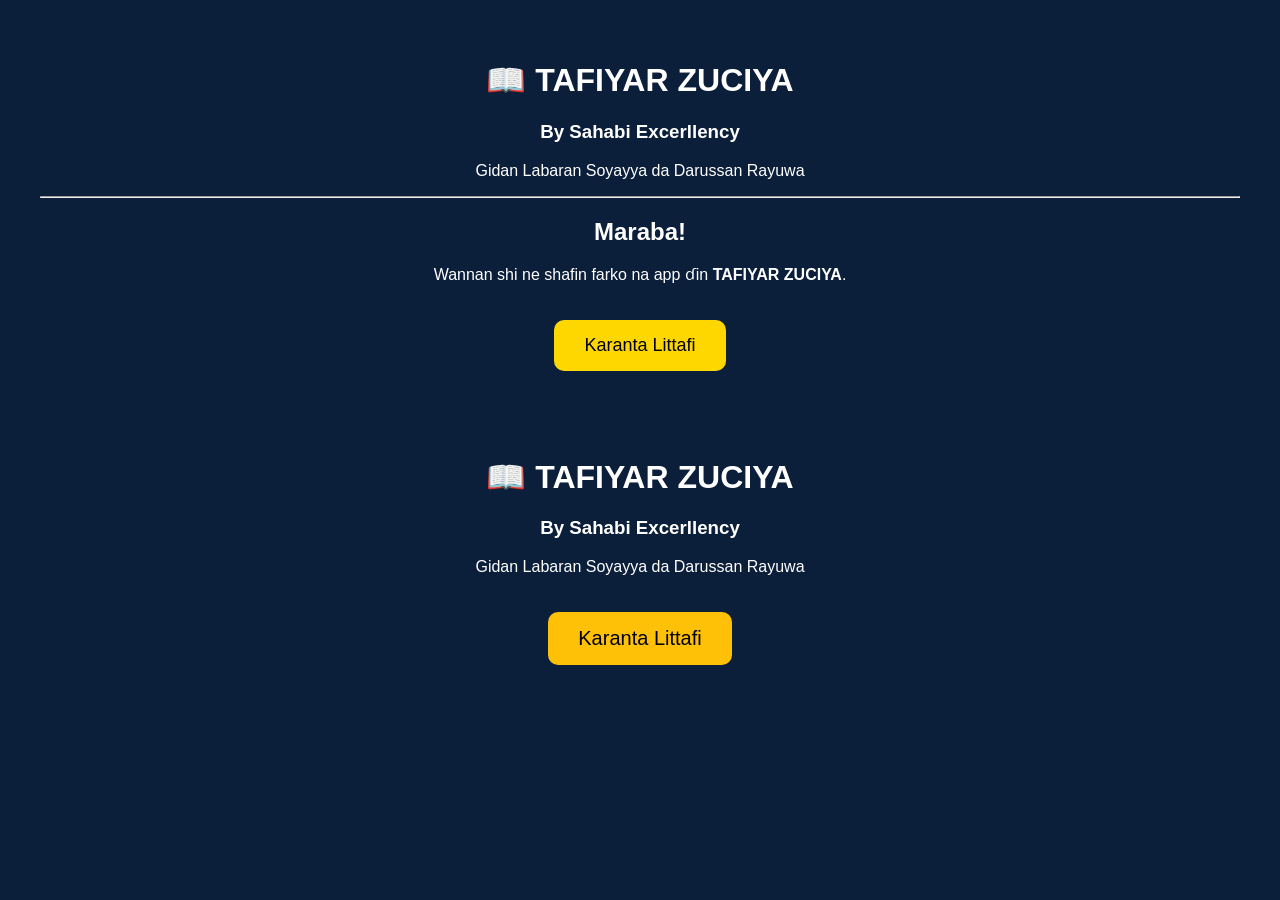
==== index.html @ 1dfebc31 "Update index.html" ====
<!DOCTYPE html>
<html lang="ha">
<head>
  <meta charset="UTF-8">
  <meta name="viewport" content="width=device-width, initial-scale=1.0">
  <title>Tafiyar Zuciya</title>
</head>
<body style="margin:0;font-family:Arial;background:#0b1f3a;color:white;text-align:center;">

  <div style="padding:40px;">
    <h1>📖 TAFIYAR ZUCIYA</h1>

    <h3>By Sahabi Excerllency</h3>

    <p>Gidan Labaran Soyayya da Darussan Rayuwa</p>

    <hr>

    <h2>Maraba!</h2>

    <p>
      Wannan shi ne shafin farko na app ɗin
      <strong>TAFIYAR ZUCIYA</strong>.
    </p>

    <button style="padding:15px 30px;font-size:18px;border:none;background:gold;border-radius:10px;">
      Karanta Littafi
    </button>

  </div>

</body>
</html>
<!DOCTYPE html>
<html lang="ha">
<head>
<meta charset="UTF-8">
<meta name="viewport" content="width=device-width, initial-scale=1.0">
<title>Tafiyar Zuciya</title>
<style>
body{
margin:0;
font-family:Arial;
background:#0d2340;
color:white;
text-align:center;
}
.page{
padding:25px;
}
button{
background:#ffc107;
border:none;
padding:15px 30px;
font-size:20px;
border-radius:10px;
cursor:pointer;
margin-top:20px;
}
#book{
display:none;
text-align:left;
max-width:700px;
margin:auto;
padding:20px;
}
</style>
</head>

<body>

<div id="home" class="page">
<h1>📖 TAFIYAR ZUCIYA</h1>
<h3>By Sahabi Excerllency</h3>

<p>Gidan Labaran Soyayya da Darussan Rayuwa</p>

<button onclick="openBook()">Karanta Littafi</button>
</div>

<div id="book">
<h2>Chapter 1</h2>

<p>
A kowace tafiya akwai farkonta...
Wannan ita ce farkon labarin Tafiyar Zuciya.
</p>

<script>
function openBook(){
document.getElementById("home").style.display="none";
document.getElementById("book").style.display="block";
}

function goHome(){
document.getElementById("home").style.display="block";
document.getElementById("book").style.display="none";
}
</script>

</body>
</html>
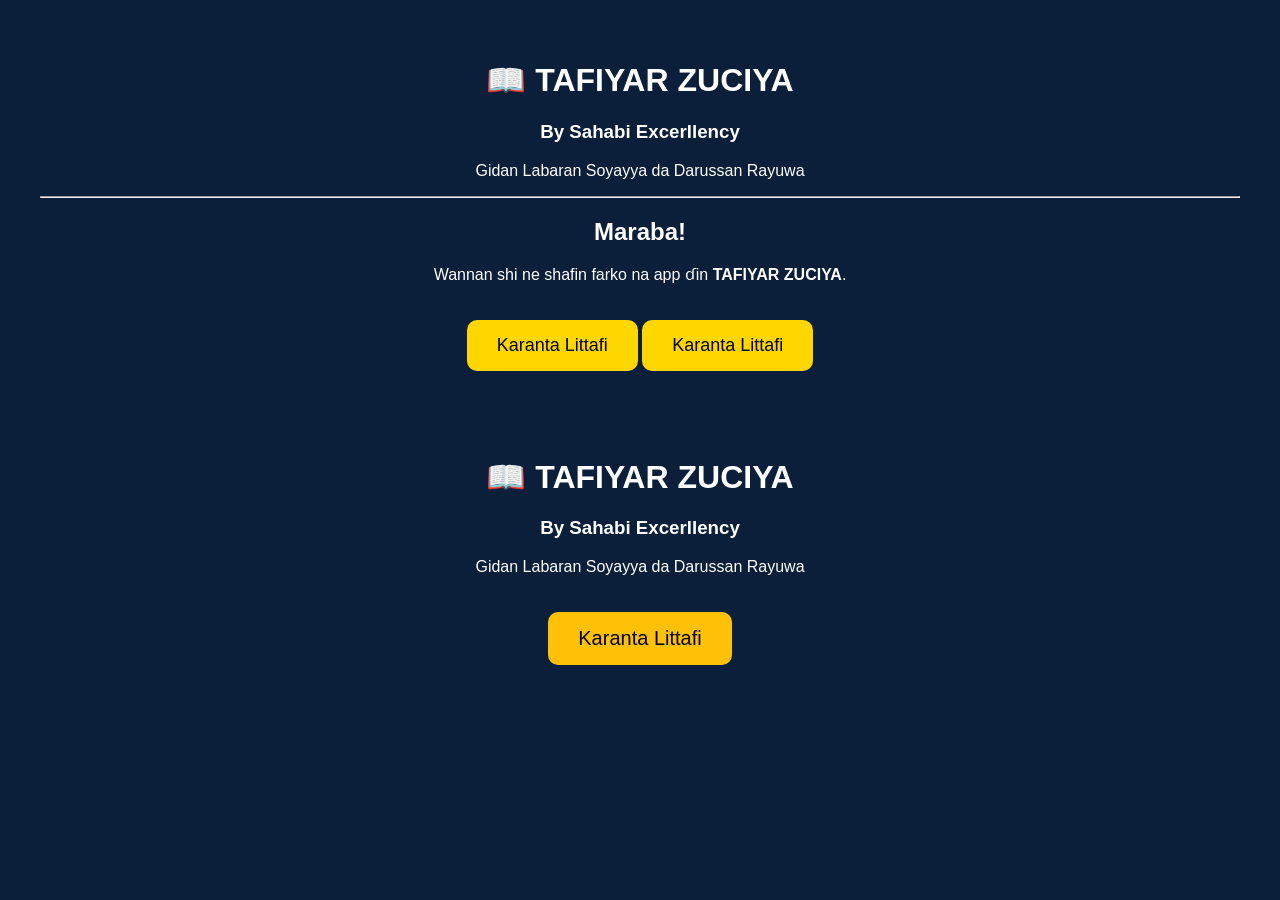
==== commit f5cd11fe: "Update index.html" ====
--- a/index.html
+++ b/index.html
@@ -26,7 +26,11 @@
     <button style="padding:15px 30px;font-size:18px;border:none;background:gold;border-radius:10px;">
       Karanta Littafi
     </button>
-
+<a href="chapter1.html">
+  <button style="padding:15px 30px;font-size:18px;border:none;background:gold;border-radius:10px;cursor:pointer;">
+    Karanta Littafi
+  </button>
+</a>
   </div>
 
 </body>
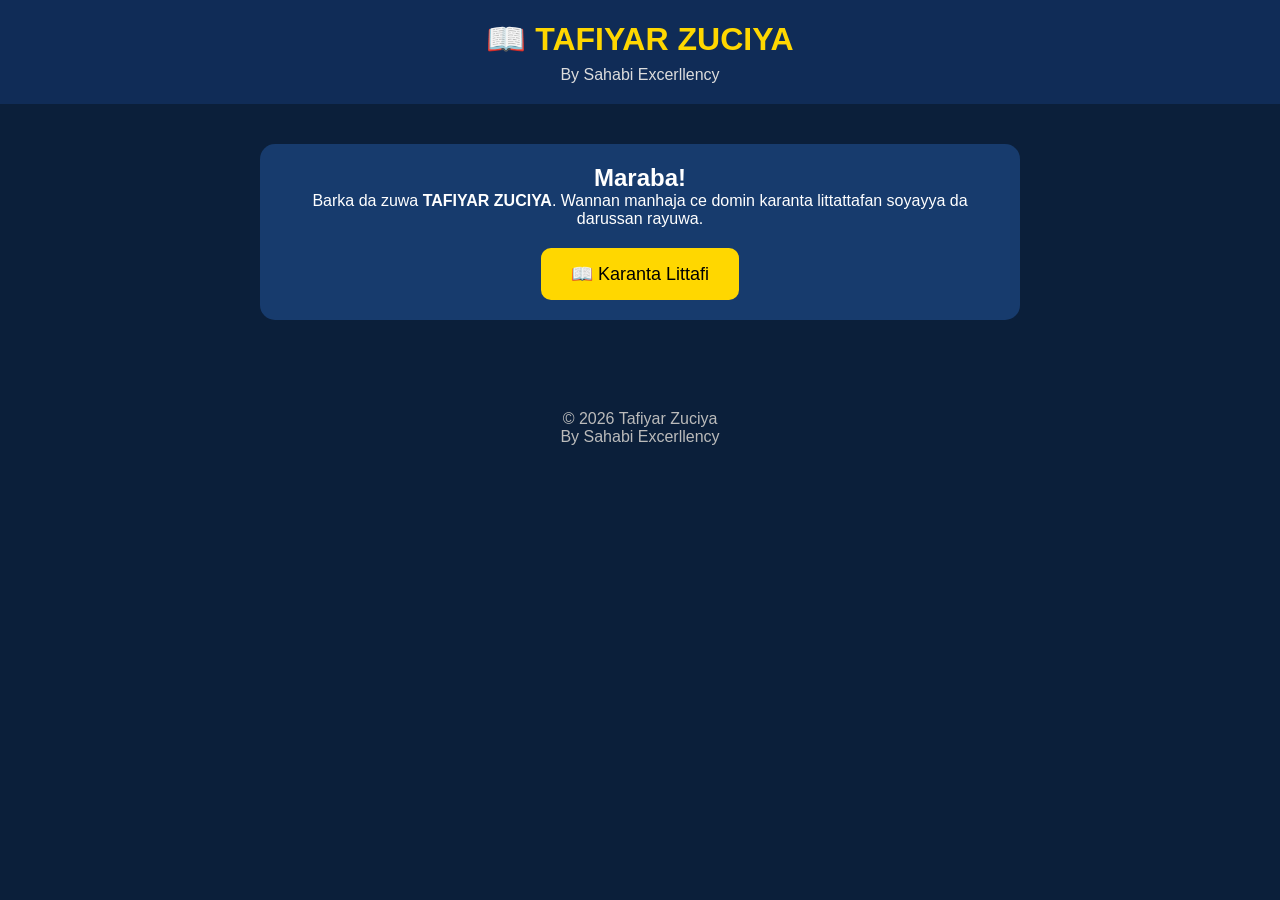
==== commit 32fabace: "Update index.html" ====
--- a/index.html
+++ b/index.html
@@ -1,106 +1,110 @@
-<!DOCTYPE html>
-<html lang="ha">
-<head>
-  <meta charset="UTF-8">
-  <meta name="viewport" content="width=device-width, initial-scale=1.0">
-  <title>Tafiyar Zuciya</title>
-</head>
-<body style="margin:0;font-family:Arial;background:#0b1f3a;color:white;text-align:center;">
-
-  <div style="padding:40px;">
-    <h1>📖 TAFIYAR ZUCIYA</h1>
-
-    <h3>By Sahabi Excerllency</h3>
-
-    <p>Gidan Labaran Soyayya da Darussan Rayuwa</p>
-
-    <hr>
-
-    <h2>Maraba!</h2>
-
-    <p>
-      Wannan shi ne shafin farko na app ɗin
-      <strong>TAFIYAR ZUCIYA</strong>.
-    </p>
-
-    <button style="padding:15px 30px;font-size:18px;border:none;background:gold;border-radius:10px;">
-      Karanta Littafi
-    </button>
-<a href="chapter1.html">
-  <button style="padding:15px 30px;font-size:18px;border:none;background:gold;border-radius:10px;cursor:pointer;">
-    Karanta Littafi
-  </button>
-</a>
-  </div>
-
-</body>
-</html>
 <!DOCTYPE html>
 <html lang="ha">
 <head>
 <meta charset="UTF-8">
 <meta name="viewport" content="width=device-width, initial-scale=1.0">
 <title>Tafiyar Zuciya</title>
+
 <style>
+*{
+    margin:0;
+    padding:0;
+    box-sizing:border-box;
+}
+
 body{
-margin:0;
-font-family:Arial;
-background:#0d2340;
-color:white;
-text-align:center;
+    font-family:Arial, sans-serif;
+    background:#0b1f3a;
+    color:white;
 }
-.page{
-padding:25px;
+
+header{
+    background:#102c57;
+    padding:20px;
+    text-align:center;
 }
+
+header h1{
+    color:gold;
+}
+
+header p{
+    margin-top:8px;
+    color:#ddd;
+}
+
+.container{
+    max-width:800px;
+    margin:auto;
+    padding:20px;
+    text-align:center;
+}
+
+.card{
+    background:#173b6d;
+    padding:20px;
+    border-radius:15px;
+    margin-top:20px;
+}
+
 button{
-background:#ffc107;
-border:none;
-padding:15px 30px;
-font-size:20px;
-border-radius:10px;
-cursor:pointer;
-margin-top:20px;
+    background:gold;
+    color:black;
+    border:none;
+    padding:15px 30px;
+    border-radius:10px;
+    font-size:18px;
+    cursor:pointer;
+    margin-top:20px;
 }
-#book{
-display:none;
-text-align:left;
-max-width:700px;
-margin:auto;
-padding:20px;
+
+button:hover{
+    background:#ffd700;
+}
+
+footer{
+    margin-top:50px;
+    text-align:center;
+    padding:20px;
+    color:#bbb;
 }
 </style>
+
 </head>
 
 <body>
 
-<div id="home" class="page">
+<header>
 <h1>📖 TAFIYAR ZUCIYA</h1>
-<h3>By Sahabi Excerllency</h3>
+<p>By Sahabi Excerllency</p>
+</header>
 
-<p>Gidan Labaran Soyayya da Darussan Rayuwa</p>
+<div class="container">
 
-<button onclick="openBook()">Karanta Littafi</button>
+<div class="card">
+
+<h2>Maraba!</h2>
+
+<p>
+Barka da zuwa <b>TAFIYAR ZUCIYA</b>.
+Wannan manhaja ce domin karanta littattafan soyayya da darussan rayuwa.
+</p>
+
+<a href="chapter1.html">
+<button>📖 Karanta Littafi</button>
+</a>
+
 </div>
 
-<div id="book">
-<h2>Chapter 1</h2>
+</div>
 
-<p>
-A kowace tafiya akwai farkonta...
-Wannan ita ce farkon labarin Tafiyar Zuciya.
-</p>
+<footer>
 
-<script>
-function openBook(){
-document.getElementById("home").style.display="none";
-document.getElementById("book").style.display="block";
-}
+© 2026 Tafiyar Zuciya<br>
 
-function goHome(){
-document.getElementById("home").style.display="block";
-document.getElementById("book").style.display="none";
-}
-</script>
+By Sahabi Excerllency
+
+</footer>
 
 </body>
 </html>
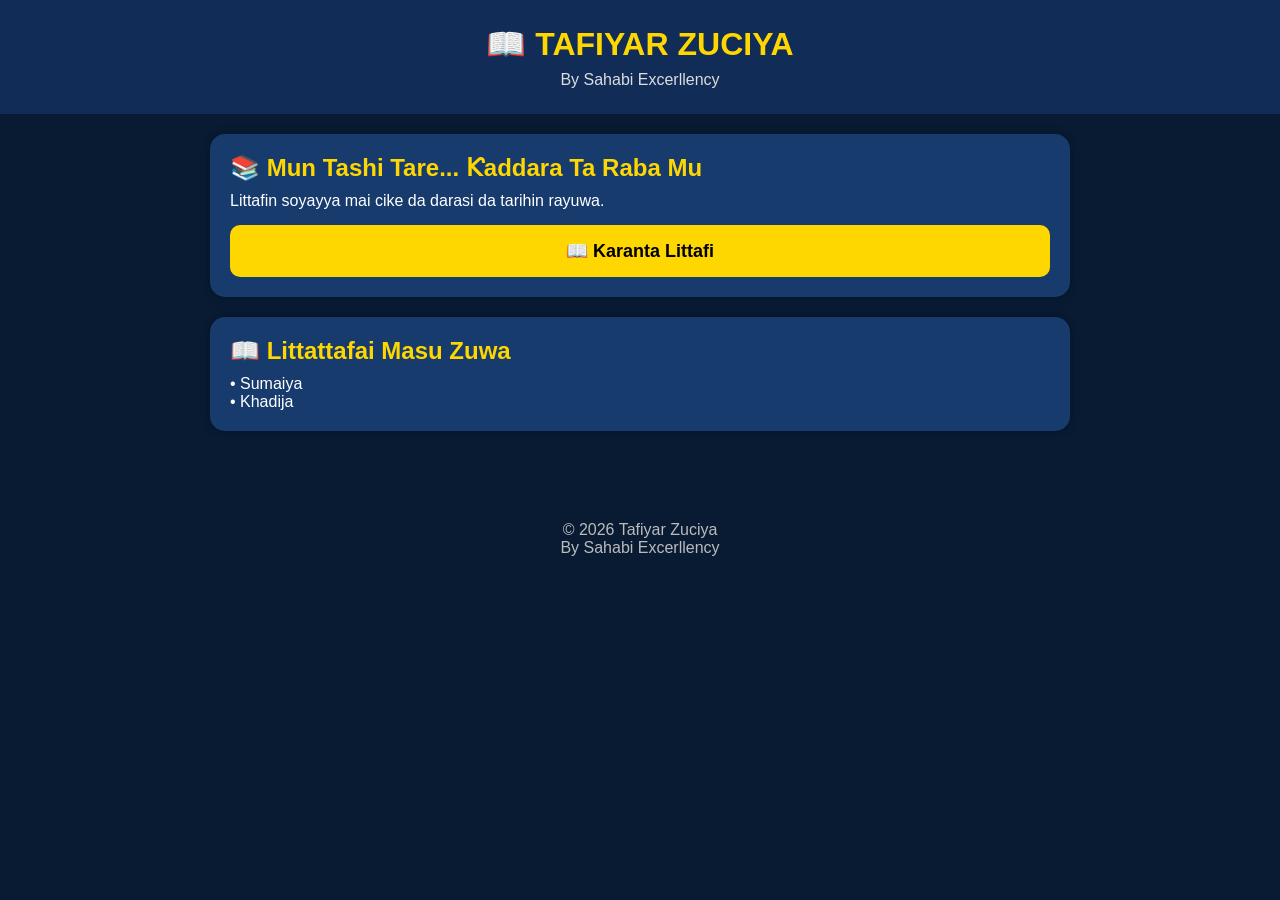
==== commit 43ff53cf: "Update index.html" ====
--- a/index.html
+++ b/index.html
@@ -7,66 +7,71 @@
 
 <style>
 *{
-    margin:0;
-    padding:0;
-    box-sizing:border-box;
+margin:0;
+padding:0;
+box-sizing:border-box;
+font-family:Arial,sans-serif;
 }
 
 body{
-    font-family:Arial, sans-serif;
-    background:#0b1f3a;
-    color:white;
+background:#081b33;
+color:white;
 }
 
 header{
-    background:#102c57;
-    padding:20px;
-    text-align:center;
+background:#102c57;
+padding:25px;
+text-align:center;
 }
 
 header h1{
-    color:gold;
+color:#FFD700;
+font-size:32px;
 }
 
 header p{
-    margin-top:8px;
-    color:#ddd;
+margin-top:8px;
+color:#ddd;
 }
 
 .container{
-    max-width:800px;
-    margin:auto;
-    padding:20px;
-    text-align:center;
+padding:20px;
+max-width:900px;
+margin:auto;
 }
 
 .card{
-    background:#173b6d;
-    padding:20px;
-    border-radius:15px;
-    margin-top:20px;
+background:#173b6d;
+padding:20px;
+border-radius:15px;
+margin-bottom:20px;
+box-shadow:0 0 10px rgba(0,0,0,.3);
 }
 
-button{
-    background:gold;
-    color:black;
-    border:none;
-    padding:15px 30px;
-    border-radius:10px;
-    font-size:18px;
-    cursor:pointer;
-    margin-top:20px;
+.card h2{
+color:#FFD700;
+margin-bottom:10px;
 }
 
-button:hover{
-    background:#ffd700;
+.btn{
+display:block;
+width:100%;
+padding:15px;
+background:#FFD700;
+color:black;
+font-size:18px;
+text-decoration:none;
+text-align:center;
+border-radius:10px;
+font-weight:bold;
+margin-top:15px;
 }
 
 footer{
-    margin-top:50px;
-    text-align:center;
-    padding:20px;
-    color:#bbb;
+text-align:center;
+padding:20px;
+color:#bbb;
+margin-top:30px;
 }
 </style>
 
@@ -75,24 +80,35 @@
 <body>
 
 <header>
+
 <h1>📖 TAFIYAR ZUCIYA</h1>
+
 <p>By Sahabi Excerllency</p>
+
 </header>
 
 <div class="container">
 
 <div class="card">
 
-<h2>Maraba!</h2>
+<h2>📚 Mun Tashi Tare... Ƙaddara Ta Raba Mu</h2>
 
 <p>
-Barka da zuwa <b>TAFIYAR ZUCIYA</b>.
-Wannan manhaja ce domin karanta littattafan soyayya da darussan rayuwa.
+Littafin soyayya mai cike da darasi da tarihin rayuwa.
 </p>
 
-<a href="chapter1.html">
-<button>📖 Karanta Littafi</button>
+<a class="btn" href="chapter1.html">
+📖 Karanta Littafi
 </a>
+
+</div>
+
+<div class="card">
+
+<h2>📖 Littattafai Masu Zuwa</h2>
+
+<p>• Sumaiya</p>
+<p>• Khadija</p>
 
 </div>
 
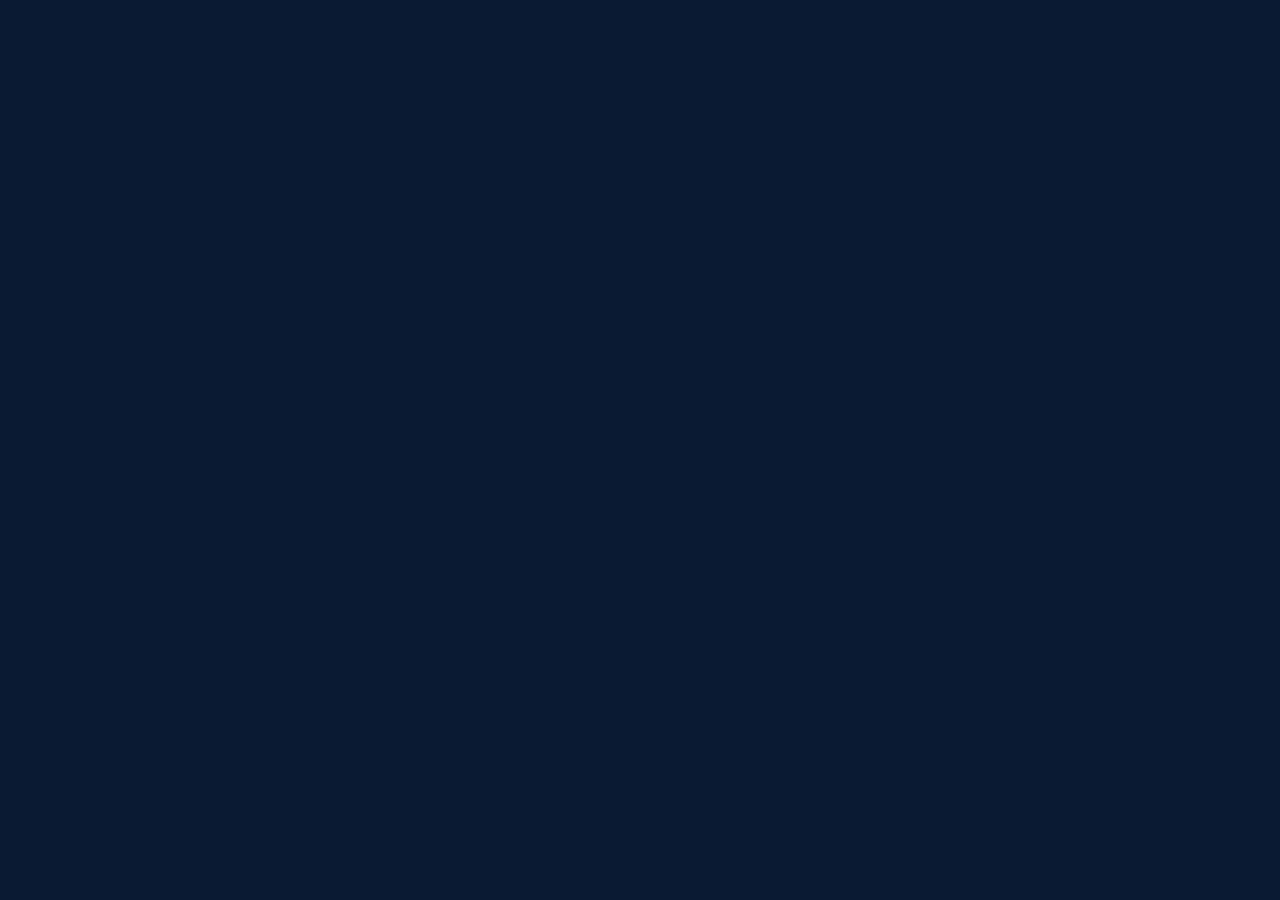
==== commit d24a83a5: "Update index.html" ====
--- a/index.html
+++ b/index.html
@@ -4,14 +4,14 @@
 <meta charset="UTF-8">
 <meta name="viewport" content="width=device-width, initial-scale=1.0">
 <title>Tafiyar Zuciya</title>
-
+<link rel="stylesheet" href="style.css">
 <style>
 *{
 margin:0;
 padding:0;
 box-sizing:border-box;
 font-family:Arial,sans-serif;
-}
+}<script src="script.js"></script>
 
 body{
 background:#081b33;
@@ -73,7 +73,6 @@
 color:#bbb;
 margin-top:30px;
 }
-</style>
 
 </head>
 
--- a/style.css
+++ b/style.css
@@ -0,0 +1,75 @@
+*{
+  margin:0;
+  padding:0;
+  box-sizing:border-box;
+}
+
+body{
+  font-family:Arial, sans-serif;
+  background:#081b33;
+  color:white;
+}
+
+header{
+  background:#102c57;
+  text-align:center;
+  padding:20px;
+  box-shadow:0 2px 8px rgba(0,0,0,.3);
+}
+
+header h1{
+  color:#FFD700;
+  font-size:32px;
+}
+
+header p{
+  color:#ddd;
+  margin-top:8px;
+}
+
+.container{
+  max-width:900px;
+  margin:auto;
+  padding:20px;
+}
+
+.card{
+  background:#173b6d;
+  border-radius:15px;
+  padding:20px;
+  margin-bottom:20px;
+  box-shadow:0 4px 10px rgba(0,0,0,.25);
+}
+
+.card h2{
+  color:#FFD700;
+  margin-bottom:10px;
+}
+
+.card p{
+  line-height:1.7;
+}
+
+.btn{
+  display:block;
+  text-align:center;
+  text-decoration:none;
+  background:#FFD700;
+  color:black;
+  padding:15px;
+  border-radius:10px;
+  font-size:18px;
+  font-weight:bold;
+  margin-top:20px;
+}
+
+.btn:hover{
+  background:#ffcc00;
+}
+
+footer{
+  text-align:center;
+  padding:20px;
+  color:#bbb;
+  margin-top:30px;
+}
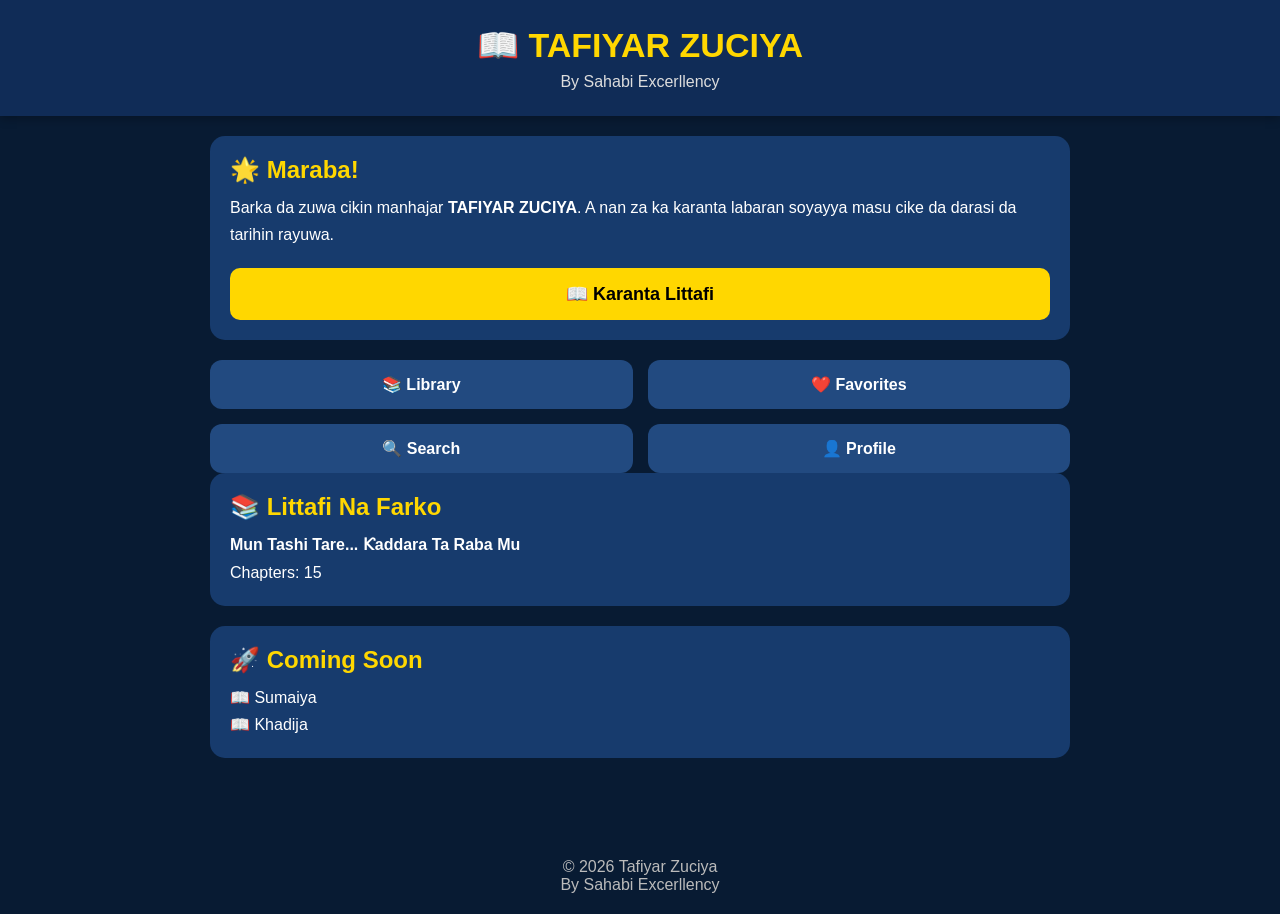
==== commit 1fb3de83: "Update index.html" ====
--- a/index.html
+++ b/index.html
@@ -4,75 +4,101 @@
 <meta charset="UTF-8">
 <meta name="viewport" content="width=device-width, initial-scale=1.0">
 <title>Tafiyar Zuciya</title>
-<link rel="stylesheet" href="style.css">
+
 <style>
 *{
-margin:0;
-padding:0;
-box-sizing:border-box;
-font-family:Arial,sans-serif;
-}<script src="script.js"></script>
+    margin:0;
+    padding:0;
+    box-sizing:border-box;
+}
 
 body{
-background:#081b33;
-color:white;
+    font-family:Arial,sans-serif;
+    background:#081b33;
+    color:white;
 }
 
 header{
-background:#102c57;
-padding:25px;
-text-align:center;
+    background:#102c57;
+    padding:25px;
+    text-align:center;
+    box-shadow:0 2px 10px rgba(0,0,0,.3);
 }
 
 header h1{
-color:#FFD700;
-font-size:32px;
+    color:#FFD700;
+    font-size:34px;
 }
 
 header p{
-margin-top:8px;
-color:#ddd;
+    margin-top:8px;
+    color:#ddd;
 }
 
 .container{
-padding:20px;
-max-width:900px;
-margin:auto;
+    max-width:900px;
+    margin:auto;
+    padding:20px;
 }
 
 .card{
-background:#173b6d;
-padding:20px;
-border-radius:15px;
-margin-bottom:20px;
-box-shadow:0 0 10px rgba(0,0,0,.3);
+    background:#173b6d;
+    border-radius:15px;
+    padding:20px;
+    margin-bottom:20px;
 }
 
 .card h2{
-color:#FFD700;
-margin-bottom:10px;
+    color:#FFD700;
+    margin-bottom:10px;
+}
+
+.card p{
+    line-height:1.7;
 }
 
 .btn{
-display:block;
-width:100%;
-padding:15px;
-background:#FFD700;
-color:black;
-font-size:18px;
-text-decoration:none;
-text-align:center;
-border-radius:10px;
-font-weight:bold;
-margin-top:15px;
+    display:block;
+    width:100%;
+    background:#FFD700;
+    color:black;
+    text-decoration:none;
+    text-align:center;
+    padding:15px;
+    border-radius:10px;
+    font-size:18px;
+    font-weight:bold;
+    margin-top:20px;
+}
+
+.btn:hover{
+    background:#ffcc00;
+}
+
+.menu{
+    display:grid;
+    grid-template-columns:1fr 1fr;
+    gap:15px;
+    margin-top:20px;
+}
+
+.menu a{
+    background:#224a80;
+    color:white;
+    text-decoration:none;
+    padding:15px;
+    border-radius:12px;
+    text-align:center;
+    font-weight:bold;
 }
 
 footer{
-text-align:center;
-padding:20px;
-color:#bbb;
-margin-top:30px;
+    margin-top:40px;
+    text-align:center;
+    padding:20px;
+    color:#bbb;
 }
+</style>
 
 </head>
 
@@ -90,24 +116,48 @@
 
 <div class="card">
 
-<h2>📚 Mun Tashi Tare... Ƙaddara Ta Raba Mu</h2>
+<h2>🌟 Maraba!</h2>
 
 <p>
-Littafin soyayya mai cike da darasi da tarihin rayuwa.
+Barka da zuwa cikin manhajar <b>TAFIYAR ZUCIYA</b>.
+A nan za ka karanta labaran soyayya masu cike da darasi da tarihin rayuwa.
 </p>
 
-<a class="btn" href="chapter1.html">
+<a href="chapter1.html" class="btn">
 📖 Karanta Littafi
 </a>
 
 </div>
 
+<div class="menu">
+
+<a href="#">📚 Library</a>
+
+<a href="#">❤️ Favorites</a>
+
+<a href="#">🔍 Search</a>
+
+<a href="#">👤 Profile</a>
+
+</div>
+
 <div class="card">
 
-<h2>📖 Littattafai Masu Zuwa</h2>
+<h2>📚 Littafi Na Farko</h2>
 
-<p>• Sumaiya</p>
-<p>• Khadija</p>
+<p><b>Mun Tashi Tare... Ƙaddara Ta Raba Mu</b></p>
+
+<p>Chapters: 15</p>
+
+</div>
+
+<div class="card">
+
+<h2>🚀 Coming Soon</h2>
+
+<p>📖 Sumaiya</p>
+
+<p>📖 Khadija</p>
 
 </div>
 
@@ -115,7 +165,9 @@
 
 <footer>
 
-© 2026 Tafiyar Zuciya<br>
+© 2026 Tafiyar Zuciya
+
+<br>
 
 By Sahabi Excerllency
 
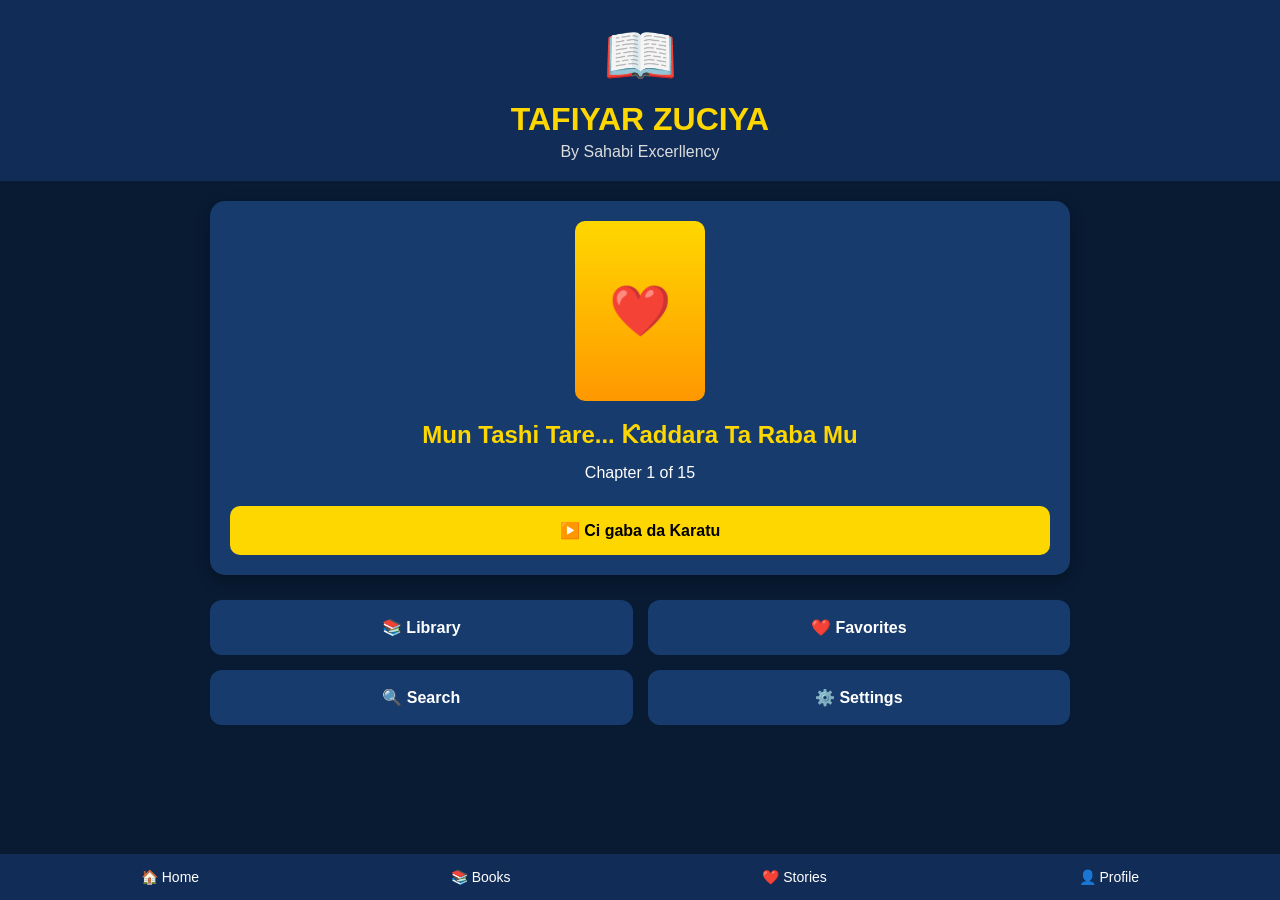
==== commit 7c6f5438: "Update index.html" ====
--- a/index.html
+++ b/index.html
@@ -7,96 +7,121 @@
 
 <style>
 *{
-    margin:0;
-    padding:0;
-    box-sizing:border-box;
+margin:0;
+padding:0;
+box-sizing:border-box;
+font-family:Arial,sans-serif;
 }
 
 body{
-    font-family:Arial,sans-serif;
-    background:#081b33;
-    color:white;
+background:#081b33;
+color:#fff;
 }
 
 header{
-    background:#102c57;
-    padding:25px;
-    text-align:center;
-    box-shadow:0 2px 10px rgba(0,0,0,.3);
+background:#102c57;
+padding:20px;
+text-align:center;
+}
+
+.logo{
+font-size:60px;
 }
 
 header h1{
-    color:#FFD700;
-    font-size:34px;
+color:gold;
+margin-top:10px;
 }
 
 header p{
-    margin-top:8px;
-    color:#ddd;
+color:#ddd;
+margin-top:5px;
 }
 
 .container{
-    max-width:900px;
-    margin:auto;
-    padding:20px;
+padding:20px;
+max-width:900px;
+margin:auto;
 }
 
-.card{
-    background:#173b6d;
-    border-radius:15px;
-    padding:20px;
-    margin-bottom:20px;
+.book{
+background:#173b6d;
+padding:20px;
+border-radius:15px;
+text-align:center;
+box-shadow:0 5px 15px rgba(0,0,0,.3);
 }
 
-.card h2{
-    color:#FFD700;
-    margin-bottom:10px;
+.cover{
+width:130px;
+height:180px;
+background:linear-gradient(gold,#ff9800);
+margin:auto;
+border-radius:10px;
+display:flex;
+align-items:center;
+justify-content:center;
+font-size:50px;
+color:white;
 }
 
-.card p{
-    line-height:1.7;
+.book h2{
+margin-top:20px;
+color:gold;
 }
 
-.btn{
-    display:block;
-    width:100%;
-    background:#FFD700;
-    color:black;
-    text-decoration:none;
-    text-align:center;
-    padding:15px;
-    border-radius:10px;
-    font-size:18px;
-    font-weight:bold;
-    margin-top:20px;
+.book p{
+margin-top:10px;
+line-height:1.7;
 }
 
-.btn:hover{
-    background:#ffcc00;
+.button{
+display:block;
+margin-top:20px;
+background:gold;
+color:black;
+text-decoration:none;
+padding:15px;
+border-radius:10px;
+font-weight:bold;
 }
 
 .menu{
-    display:grid;
-    grid-template-columns:1fr 1fr;
-    gap:15px;
-    margin-top:20px;
+display:grid;
+grid-template-columns:repeat(2,1fr);
+gap:15px;
+margin-top:25px;
 }
 
 .menu a{
-    background:#224a80;
-    color:white;
-    text-decoration:none;
-    padding:15px;
-    border-radius:12px;
-    text-align:center;
-    font-weight:bold;
+background:#173b6d;
+padding:18px;
+border-radius:12px;
+text-decoration:none;
+color:white;
+text-align:center;
+font-weight:bold;
+}
+
+.bottom{
+position:fixed;
+bottom:0;
+left:0;
+right:0;
+background:#102c57;
+display:flex;
+justify-content:space-around;
+padding:15px;
+}
+
+.bottom a{
+color:white;
+text-decoration:none;
+font-size:14px;
 }
 
 footer{
-    margin-top:40px;
-    text-align:center;
-    padding:20px;
-    color:#bbb;
+height:80px;
 }
 </style>
 
@@ -106,7 +131,9 @@
 
 <header>
 
-<h1>📖 TAFIYAR ZUCIYA</h1>
+<div class="logo">📖</div>
+
+<h1>TAFIYAR ZUCIYA</h1>
 
 <p>By Sahabi Excerllency</p>
 
@@ -114,17 +141,18 @@
 
 <div class="container">
 
-<div class="card">
+<div class="book">
 
-<h2>🌟 Maraba!</h2>
+<div class="cover">❤️</div>
+
+<h2>Mun Tashi Tare... Ƙaddara Ta Raba Mu</h2>
 
 <p>
-Barka da zuwa cikin manhajar <b>TAFIYAR ZUCIYA</b>.
-A nan za ka karanta labaran soyayya masu cike da darasi da tarihin rayuwa.
+Chapter 1 of 15
 </p>
 
-<a href="chapter1.html" class="btn">
-📖 Karanta Littafi
+<a href="chapter1.html" class="button">
+▶️ Ci gaba da Karatu
 </a>
 
 </div>
@@ -137,41 +165,25 @@
 
 <a href="#">🔍 Search</a>
 
-<a href="#">👤 Profile</a>
-
-</div>
-
-<div class="card">
-
-<h2>📚 Littafi Na Farko</h2>
-
-<p><b>Mun Tashi Tare... Ƙaddara Ta Raba Mu</b></p>
-
-<p>Chapters: 15</p>
-
-</div>
-
-<div class="card">
-
-<h2>🚀 Coming Soon</h2>
-
-<p>📖 Sumaiya</p>
-
-<p>📖 Khadija</p>
+<a href="#">⚙️ Settings</a>
 
 </div>
 
 </div>
 
-<footer>
+<footer></footer>
 
-© 2026 Tafiyar Zuciya
+<div class="bottom">
 
-<br>
+<a href="#">🏠 Home</a>
 
-By Sahabi Excerllency
+<a href="#">📚 Books</a>
 
-</footer>
+<a href="#">❤️ Stories</a>
+
+<a href="#">👤 Profile</a>
+
+</div>
 
 </body>
 </html>
